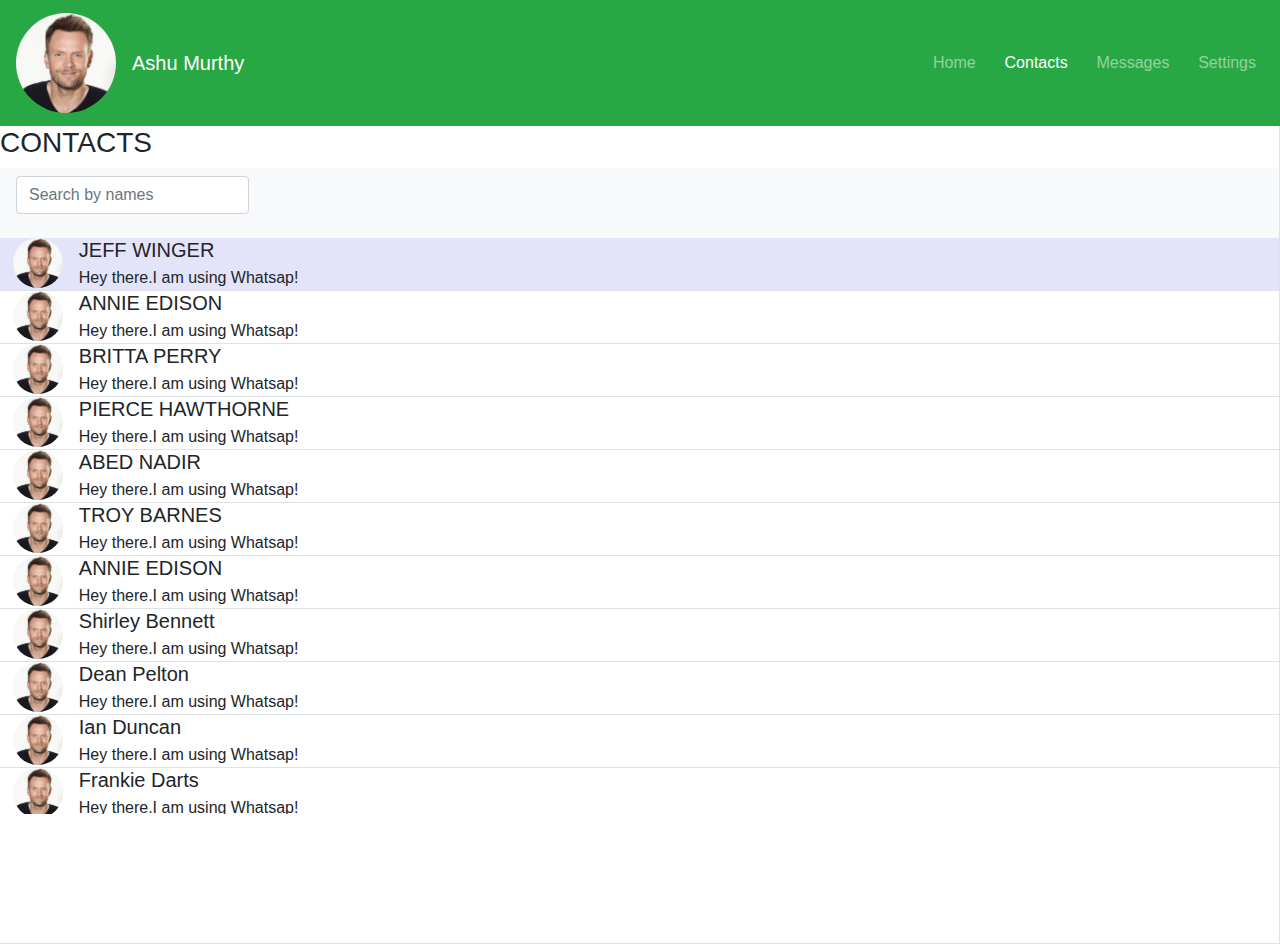
==== contats.html @ 5c0590f9 "third commit" ====
<HTML>
<head>
    <meta charset="utf-8">
    <meta name="viewport" content="width=device-width, initial-scale=1">
    <link rel="stylesheet" href="https://maxcdn.bootstrapcdn.com/bootstrap/4.0.0/css/bootstrap.min.css" integrity="sha384-Gn5384xqQ1aoWXA+058RXPxPg6fy4IWvTNh0E263XmFcJlSAwiGgFAW/dAiS6JXm" crossorigin="anonymous">
    <link rel="stylesheet"  href="index.css">
   
    <title>Whatsapp</title>
</head>
<BODY style="overflow: scroll;">

<nav class="navbar navbar-expand-lg navbar-dark bg-success">
      
  <a class="navbar-brand" href="#">
    <img src="49_Edp.jpg" class="rounded-circle img-fluid" alt="Cinque Terre" width="100" height="100" >
  </a>

        <a class="navbar-brand" href="index.html">Ashu Murthy</a>
        <button class="navbar-toggler" type="button" data-toggle="collapse" data-target="#navbarSupportedContent" aria-controls="navbarSupportedContent" aria-expanded="false" aria-label="Toggle navigation">
            <span class="navbar-toggler-icon"></span>
        </button>
        <div class="collapse navbar-collapse justify-content-end" id="navbarSupportedContent">
            <ul class="navbar-nav">
                <li class="nav-item ">
                  <a class="nav-link" href="index.html">Home</a>
                </li>
                <li class="nav-item active">
                    <a class="nav-link" href="contats.html">Contacts</a>
                </li>
                <li class="nav-item">
                    <a class="nav-link" href="messages.html">Messages</a>
                </li>
                <li class="nav-item">
                    <a class="nav-link" href="settings.html">Settings</a>
                </li>
                <li class="nav-item cust">
                    <a class="nav-link" href="lastchat.html">Last Chat</a>
                </li>
            </ul>
        </div>
    </nav>
	
  <div class="row no-gutters">
  	
       <div class="col border-right border-bottom ">
        <h3>CONTACTS</h3>
        <nav class="navbar navbar-light bg-light">
  <form class="form-inline">
    <input class="form-control mr-sm-2" type="search" placeholder="Search by names" aria-label="Search">
  </form>
</nav>
           <ul class="list-unstyled scroll-area">
  <li class="media border-bottom activeChat">
    <img class="mr-3 rounded-circle" src="49_Edp.jpg" alt="Generic placeholder image" width="50" height="50" class="rounded-circle">
    <div class="media-body ">
      <h5 class="mt-0 mb-1 chats">JEFF WINGER</h5>
      Hey there.I am using Whatsap!

    </div>
     
  </li>
  <li class="media border-bottom chat">
    <img class="mr-3 rounded-circle" src="49_Edp.jpg" alt="Generic placeholder image" width="50" height="50" class="rounded-circle">
    <div class="media-body">
      <h5 class="mt-0 mb-1 chats">ANNIE EDISON</h5>
      Hey there.I am using Whatsap! 
    </div>
         
  </li>
   <li class="media border-bottom chat">
    <img class="mr-3 rounded-circle" src="49_Edp.jpg" alt="Generic placeholder image" width="50" height="50" class="rounded-circle">
    <div class="media-body">
      <h5 class="mt-0 mb-1">BRITTA PERRY</h5>
      Hey there.I am using Whatsap! 
    </div>
         
  </li>
   <li class="media border-bottom chat">
    <img class="mr-3 rounded-circle" src="49_Edp.jpg" alt="Generic placeholder image" width="50" height="50" class="rounded-circle">
    <div class="media-body">
      <h5 class="mt-0 mb-1">PIERCE HAWTHORNE</h5>
      Hey there.I am using Whatsap! 
    </div>
         
  </li>
   <li class="media border-bottom chat">
    <img class="mr-3 rounded-circle" src="49_Edp.jpg" alt="Generic placeholder image" width="50" height="50" class="rounded-circle">
    <div class="media-body">
      <h5 class="mt-0 mb-1">ABED NADIR</h5>
      Hey there.I am using Whatsap! 
    </div>
         
  </li>
   <li class="media border-bottom chat">
    <img class="mr-3 rounded-circle" src="49_Edp.jpg" alt="Generic placeholder image" width="50" height="50" class="rounded-circle">
    <div class="media-body">
      <h5 class="mt-0 mb-1">TROY BARNES</h5>
      Hey there.I am using Whatsap! 
    </div>
         
  </li>
   <li class="media border-bottom chat">
    <img class="mr-3 rounded-circle" src="49_Edp.jpg" alt="Generic placeholder image" width="50" height="50" class="rounded-circle">
    <div class="media-body">
      <h5 class="mt-0 mb-1">ANNIE EDISON</h5>
      Hey there.I am using Whatsap! 
    </div>
         
  </li>
   <li class="media border-bottom chat">
    <img class="mr-3 rounded-circle" src="49_Edp.jpg" alt="Generic placeholder image" width="50" height="50" class="rounded-circle">
    <div class="media-body">
      <h5 class="mt-0 mb-1">Shirley Bennett</h5>
      Hey there.I am using Whatsap! 
    </div>
     
  </li>
   <li class="media border-bottom chat">
    <img class="mr-3 rounded-circle" src="49_Edp.jpg" alt="Generic placeholder image" width="50" height="50" class="rounded-circle">
    <div class="media-body">
      <h5 class="mt-0 mb-1">Dean Pelton</h5>
      Hey there.I am using Whatsap! 
    </div>
     
  </li>
  <li class="media border-bottom chat">
    <img class="mr-3 rounded-circle" src="49_Edp.jpg" alt="Generic placeholder image" width="50" height="50" class="rounded-circle">
    <div class="media-body">
      <h5 class="mt-0 mb-1 chats">Ian Duncan</h5>
      Hey there.I am using Whatsap! 
    </div>
         
  </li>
  <li class="media border-bottom chat">
    <img class="mr-3 rounded-circle" src="49_Edp.jpg" alt="Generic placeholder image" width="50" height="50" class="rounded-circle">
    <div class="media-body">
      <h5 class="mt-0 mb-1 chats">Frankie Darts</h5>
      Hey there.I am using Whatsap! 
    </div>
         
  </li>
  <li class="media border-bottom chat">
    <img class="mr-3 rounded-circle" src="49_Edp.jpg" alt="Generic placeholder image" width="50" height="50" class="rounded-circle">
    <div class="media-body">
      <h5 class="mt-0 mb-1 chats">Ben Chang</h5>
      Hey there.I am using Whatsap! 
    </div>
         
  </li>
  <li class="media border-bottom chat">
    <img class="mr-3 rounded-circle" src="49_Edp.jpg" alt="Generic placeholder image" width="50" height="50" class="rounded-circle">
    <div class="media-body">
      <h5 class="mt-0 mb-1 chats">ANNIE EDISON</h5>
      Hey there.I am using Whatsap! 
    </div>
         
  </li>

</ul>
          
            </div>
          </div>
           <script src="https://code.jquery.com/jquery-3.2.1.slim.min.js" integrity="sha384-KJ3o2DKtIkvYIK3UENzmM7KCkRr/rE9/Qpg6aAZGJwFDMVNA/GpGFF93hXpG5KkN" crossorigin="anonymous"></script>
    <script src="https://cdnjs.cloudflare.com/ajax/libs/popper.js/1.12.9/umd/popper.min.js" integrity="sha384-ApNbgh9B+Y1QKtv3Rn7W3mgPxhU9K/ScQsAP7hUibX39j7fakFPskvXusvfa0b4Q" crossorigin="anonymous"></script>
    <script src="https://maxcdn.bootstrapcdn.com/bootstrap/4.0.0/js/bootstrap.min.js" integrity="sha384-JZR6Spejh4U02d8jOt6vLEHfe/JQGiRRSQQxSfFWpi1MquVdAyjUar5+76PVCmYl" crossorigin="anonymous"></script>
</body>
</BODY>
</HTML>
---- index.css ----
.container
{
	height: 100%;
}
.disp
{
	background-image: url("whatsapp.png");
	margin-bottom: 0VW;
	height: auto !important;
	padding: 0;

	}

	.alert {
   width:35%;   

}

@media (min-width: 923px) 
{
.cust
{
	display: none;
}
}
@media (max-width: 923px) 
{

.this
{
	display: none;
}
}


.srch
{
	width: 80vw;
}


.activeChat
{
	background-color:#E3E4FA;
	
}
col
{
	height: 100%;
}
li
{
	padding-left: 1vw;
}
.chat:hover
{
background-color:#E3E4FA;
}
body
{
	overflow: hidden;
}

.scroll-area{
  height:calc(100% - 240px);
 position: relative;
  
  overflow-y:scroll;
}
.resizing
{
	height: 5vh;
	width: 3vw;
}
div {
  position: relative;
  
}
.inputimage {
  position: absolute;
  font-size: 50px;
  opacity: 0;
  right: 0;
  top: 0;
}
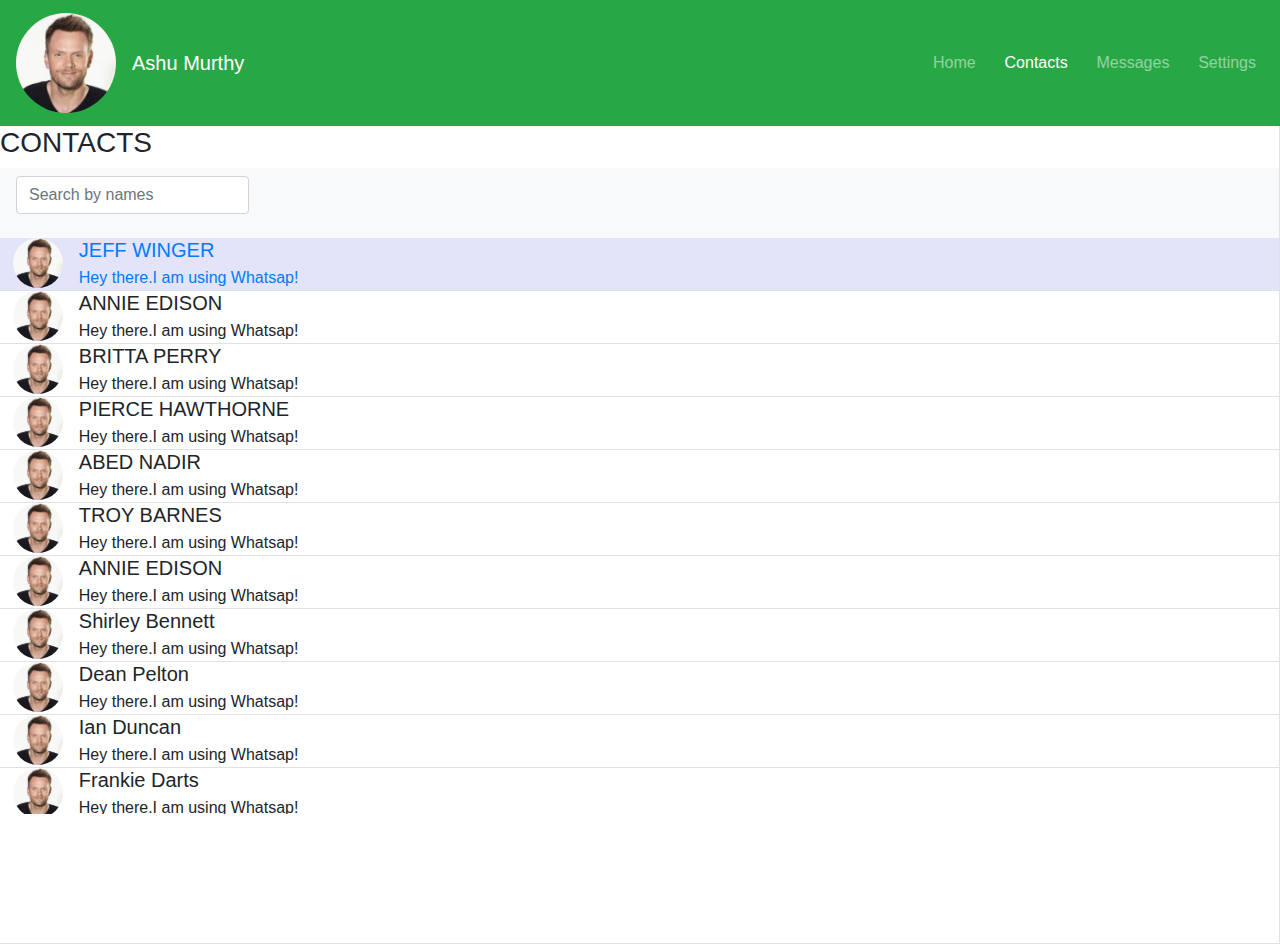
==== commit 45faf88e: "third commit" ====
--- a/contats.html
+++ b/contats.html
@@ -52,11 +52,12 @@
            <ul class="list-unstyled scroll-area">
   <li class="media border-bottom activeChat">
     <img class="mr-3 rounded-circle" src="49_Edp.jpg" alt="Generic placeholder image" width="50" height="50" class="rounded-circle">
-    <div class="media-body ">
+    <div class="media-body "><a href="lastchat.html">
       <h5 class="mt-0 mb-1 chats">JEFF WINGER</h5>
       Hey there.I am using Whatsap!
+       </a>
+    </div>
 
-    </div>
      
   </li>
   <li class="media border-bottom chat">
--- a/index.css
+++ b/index.css
@@ -12,7 +12,7 @@
 	}
 
 	.alert {
-   width:35%;   
+   width:34.9%;   
 
 }
 
